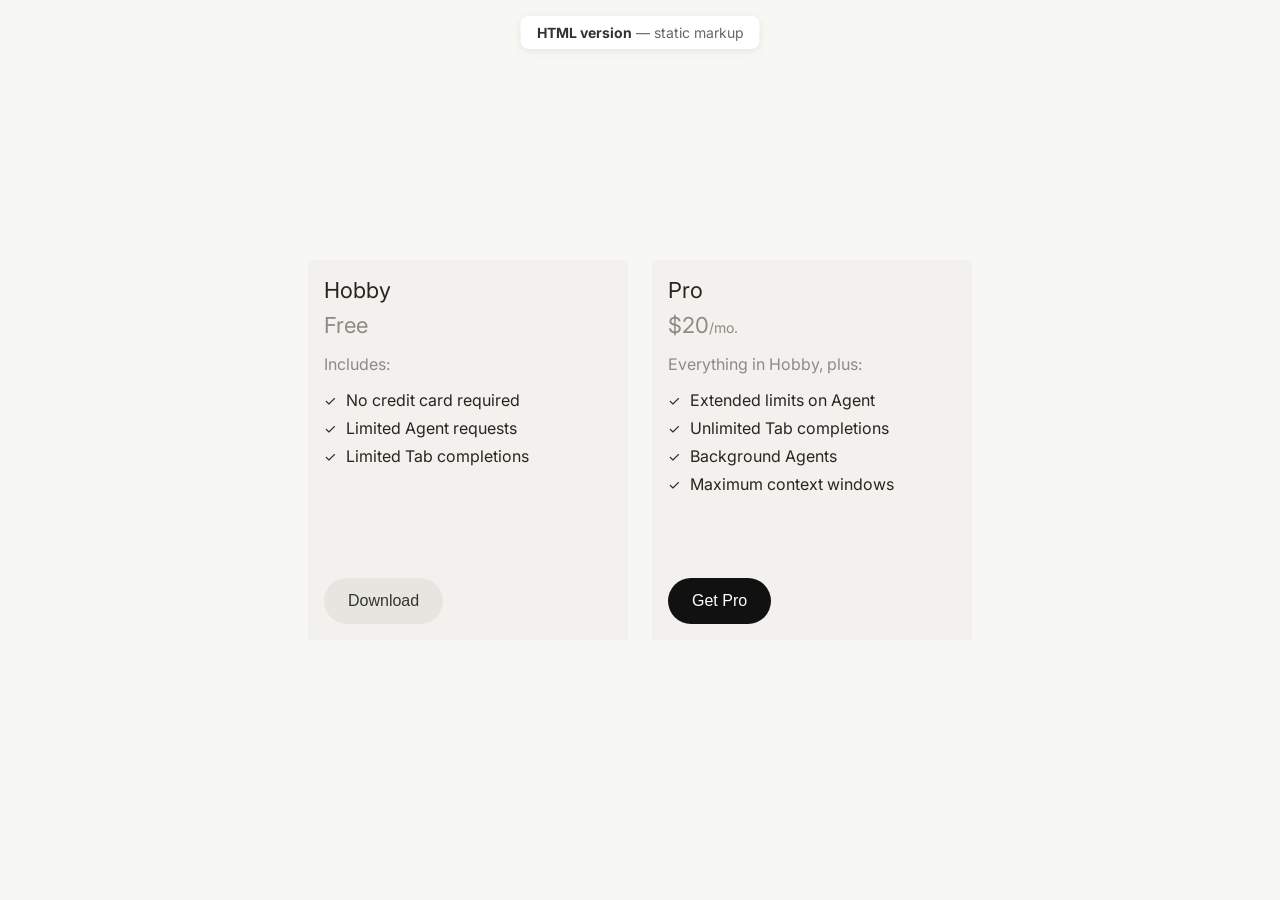
==== index.html @ e2c317f0 "Initial commit" ====
<!DOCTYPE html>
<html lang="en">
<head>
    <meta charset="UTF-8">
    <meta name="viewport" content="width=device-width, initial-scale=1.0">
    <title>Pricing Plans — HTML version</title>
    <link rel="preconnect" href="https://fonts.googleapis.com">
    <link rel="preconnect" href="https://fonts.gstatic.com" crossorigin>
    <link href="https://fonts.googleapis.com/css2?family=Inter:wght@400;500;600;700&display=swap" rel="stylesheet">
    <link rel="stylesheet" href="styles.css">
</head>
<body>
    <p class="page-label"><strong>HTML version</strong> — static markup</p>
    <div class="cards-container">
        <div class="card">
            <div class="card-top">
                <h3 class="card-title">Hobby</h3>
                <p class="card-price">
                    <span class="card-price-amount">Free</span>
                </p>
                <div class="card-content">
                    <p class="includes-text">Includes:</p>
                    <ul class="features-list">
                        <li>
                            <span class="checkmark">✓</span>
                            No credit card required
                        </li>
                        <li>
                            <span class="checkmark">✓</span>
                            Limited Agent requests
                        </li>
                        <li>
                            <span class="checkmark">✓</span>
                            Limited Tab completions
                        </li>
                    </ul>
                </div>
            </div>
            <button class="download-button secondary">Download</button>
        </div>
        <div class="card">
            <div class="card-top">
                <h3 class="card-title">Pro</h3>
                <p class="card-price">
                    <span class="card-price-amount">$20</span>
                    <span class="card-price-period">/mo.</span>
                </p>
                <div class="card-content">
                    <p class="includes-text">Everything in Hobby, plus:</p>
                    <ul class="features-list">
                        <li>
                            <span class="checkmark">✓</span>
                            Extended limits on Agent
                        </li>
                        <li>
                            <span class="checkmark">✓</span>
                            Unlimited Tab completions
                        </li>
                        <li>
                            <span class="checkmark">✓</span>
                            Background Agents
                        </li>
                        <li>
                            <span class="checkmark">✓</span>
                            Maximum context windows
                        </li>
                    </ul>
                </div>
            </div>
            <button class="download-button primary">Get Pro</button>
        </div>
    </div>
</body>
</html>
---- styles.css ----
* {
    margin: 0;
    padding: 0;
    box-sizing: border-box;
}

body {
    font-family: 'Inter', -apple-system, BlinkMacSystemFont, 'Segoe UI', Roboto, sans-serif;
    background-color: #f7f7f4;
    display: flex;
    justify-content: center;
    align-items: center;
    min-height: 100vh;
    padding: 20px;
}

.cards-container {
    display: flex;
    flex-direction: row;
    gap: 24px;
    flex-wrap: nowrap;
    justify-content: center;
    align-items: flex-start;
}

.card {
    display: flex;
    flex-direction: column;
    min-height: 380px;
    background-color: #f2f1ed;
    border-radius: 4px;
    padding: 16px;
    width: 320px;
    flex-shrink: 0;
}

.card-top {
    display: flex;
    flex-direction: column;
}

.card-title {
    font-size: 22px;
    line-height: 28px;
    font-weight: 400;
    color: #26251e;
    margin-bottom: 8px;
}

.card-price {
    font-size: 20px;
    color: rgba(38, 37, 30, 0.5);
    display: inline-flex;
    align-items: baseline;
}

.card-price-amount {
    font-size: 22px;
    font-weight: 400;
    color: rgba(38, 37, 30, 0.5);
}

.card-price-period {
    font-size: 14px;
    color: rgba(38, 37, 30, 0.5);
}

.card-content {
    margin-bottom: 32px;
}

.includes-text {
    font-size: 16px;
    color: rgba(38, 37, 30, 0.5);
    margin: 16px 0px;
}

.features-list {
    list-style: none;
    padding: 0;
}

.features-list li {
    display: flex;
    align-items: center;
    margin-bottom: 8px;
    font-size: 16px;
    color: #26251e;
}

.checkmark {
    color: #26251e;
    font-size: 14px;
    margin-right: 10px;
    font-weight: 400;
}

.download-button {
    margin-top: auto;
    width: fit-content;
    background-color: #e6e5e0;
    border: none;
    border-radius: 999px;
    padding: 14px 24px;
    font-size: 16px;
    font-weight: 500;
    color: #333;
    cursor: pointer;
    transition: background-color 0.2s ease;
}

.download-button:hover {
    background-color: #D8D6CE;
}

.download-button:active {
    background-color: #D8D6CE;
}

.download-button.primary {
    background-color: #111;
    color: #fff;
}

.download-button.primary:hover {
    background-color: #333;
}

.download-button.primary:active {
    background-color: #333;
}

.page-label {
    position: fixed;
    top: 16px;
    left: 50%;
    transform: translateX(-50%);
    font-size: 14px;
    color: #666;
    background: #fff;
    padding: 8px 16px;
    border-radius: 8px;
    box-shadow: 0 2px 8px rgba(0,0,0,0.08);
}

.page-label strong {
    color: #333;
}
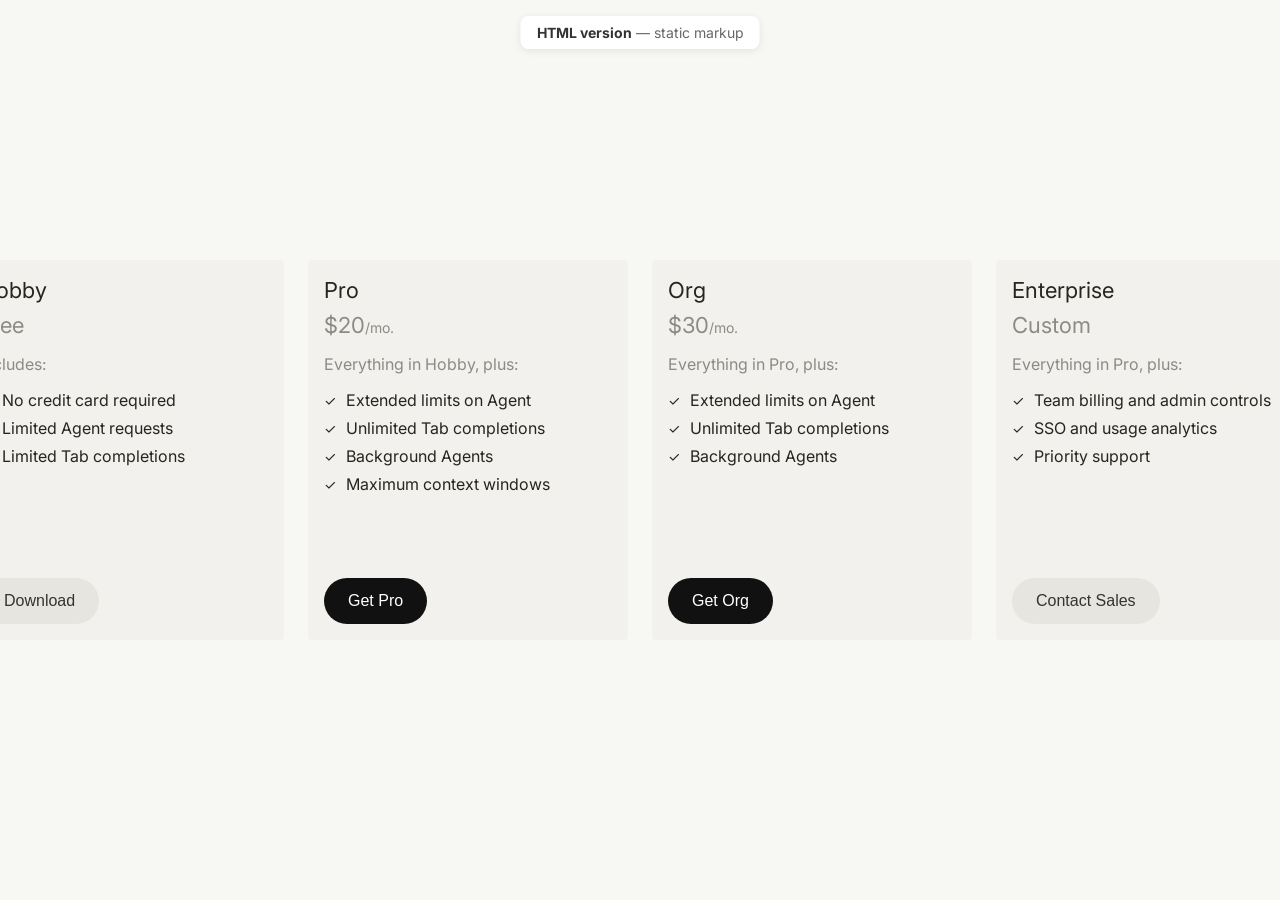
==== commit df18b988: "Added comments and two cards I have edited org and enterprise cards to the file and the comments to " ====
--- a/index.html
+++ b/index.html
@@ -1,23 +1,53 @@
 <!DOCTYPE html>
 <html lang="en">
 <head>
+    <!-- ==========================================
+         PAGE SETUP
+         Invisible settings: text encoding, mobile
+         scaling, and the browser tab title.
+         ========================================== -->
     <meta charset="UTF-8">
     <meta name="viewport" content="width=device-width, initial-scale=1.0">
     <title>Pricing Plans — HTML version</title>
+
+    <!-- ==========================================
+         FONTS
+         Loads the "Inter" typeface from Google Fonts.
+         The two "preconnect" links warm up the
+         connection so the font appears faster.
+         Weights loaded: 400, 500, 600, 700.
+         ========================================== -->
     <link rel="preconnect" href="https://fonts.googleapis.com">
     <link rel="preconnect" href="https://fonts.gstatic.com" crossorigin>
     <link href="https://fonts.googleapis.com/css2?family=Inter:wght@400;500;600;700&display=swap" rel="stylesheet">
+
+    <!-- STYLES: all visual design lives in styles.css -->
     <link rel="stylesheet" href="styles.css">
 </head>
 <body>
+    <!-- ==========================================
+         PAGE LABEL
+         Small badge pinned to the top of the screen
+         to show which version of the page this is.
+         ========================================== -->
     <p class="page-label"><strong>HTML version</strong> — static markup</p>
+
+    <!-- ==========================================
+         PRICING CARDS
+         Row that holds the plan cards side by side.
+         ========================================== -->
     <div class="cards-container">
+
+        <!-- ---------- CARD 1: Hobby (free plan) ---------- -->
         <div class="card">
+            <!-- Top area: title, price, and feature list -->
             <div class="card-top">
                 <h3 class="card-title">Hobby</h3>
                 <p class="card-price">
                     <span class="card-price-amount">Free</span>
                 </p>
+
+                <!-- Features included in this plan -->
                 <div class="card-content">
                     <p class="includes-text">Includes:</p>
                     <ul class="features-list">
@@ -36,15 +66,23 @@
                     </ul>
                 </div>
             </div>
+
+            <!-- Call to action: light grey (secondary) button -->
             <button class="download-button secondary">Download</button>
         </div>
+
+        <!-- ---------- CARD 2: Pro (paid plan) ---------- -->
         <div class="card">
+            <!-- Top area: title, price, and feature list -->
             <div class="card-top">
                 <h3 class="card-title">Pro</h3>
+                <!-- Price is split so "$20" and "/mo." can be styled separately -->
                 <p class="card-price">
                     <span class="card-price-amount">$20</span>
                     <span class="card-price-period">/mo.</span>
                 </p>
+
+                <!-- Features included in this plan -->
                 <div class="card-content">
                     <p class="includes-text">Everything in Hobby, plus:</p>
                     <ul class="features-list">
@@ -67,8 +105,75 @@
                     </ul>
                 </div>
             </div>
+
+            <!-- Call to action: black (primary) button to highlight this plan -->
             <button class="download-button primary">Get Pro</button>
         </div>
+        <!-- ---------- CARD 2: Pro (paid plan) ---------- -->
+        <div class="card">
+            <!-- Top area: title, price, and feature list -->
+            <div class="card-top">
+                <h3 class="card-title">Org</h3>
+                <!-- Price is split so "$20" and "/mo." can be styled separately -->
+                <p class="card-price">
+                    <span class="card-price-amount">$30</span>
+                    <span class="card-price-period">/mo.</span>
+                </p>
+                <div class="card-content">
+                    <p class="includes-text">Everything in Pro, plus:</p>
+                    <ul class="features-list">
+                        <li>
+                            <span class="checkmark">✓</span>
+                            Extended limits on Agent
+                        </li>
+                        <li>
+                            <span class="checkmark">✓</span>
+                            Unlimited Tab completions
+                        </li>
+                        <li>
+                            <span class="checkmark">✓</span>
+                            Background Agents
+                        </li>
+                        <li>
+                    </ul>
+                </div>
+            </div>
+            <button class="download-button primary">Get Org</button>
+        </div>
+
+        <!-- ---------- CARD 3: Enterprise (custom plan) ---------- -->
+        <div class="card">
+            <!-- Top area: title, price, and feature list -->
+            <div class="card-top">
+                <h3 class="card-title">Enterprise</h3>
+                <p class="card-price">
+                    <span class="card-price-amount">Custom</span>
+                </p>
+
+                <!-- Features included in this plan -->
+                <div class="card-content">
+                    <p class="includes-text">Everything in Pro, plus:</p>
+                    <ul class="features-list">
+                        <li>
+                            <span class="checkmark">✓</span>
+                            Team billing and admin controls
+                        </li>
+                        <li>
+                            <span class="checkmark">✓</span>
+                            SSO and usage analytics
+                        </li>
+                        <li>
+                            <span class="checkmark">✓</span>
+                            Priority support
+                        </li>
+                    </ul>
+                </div>
+            </div>
+
+            <!-- Call to action: light grey (secondary) button -->
+            <button class="download-button secondary">Contact Sales</button>
+        </div>
+
     </div>
 </body>
 </html>
--- a/styles.css
+++ b/styles.css
@@ -1,28 +1,73 @@
+/* ==============================================
+   PRICING PAGE STYLES
+
+   Contents:
+   1. Reset
+   2. Page layout
+   3. Cards container
+   4. Card
+   5. Card text (title, price, features)
+   6. Buttons
+   7. Page label
+
+   Colour palette:
+   #f7f7f4  Page background (off-white)
+   #f2f1ed  Card background (warm grey)
+   #26251e  Main text (near-black)
+   50% of #26251e  Secondary text (muted)
+   ============================================== */
+
+
+/* ----------------------------------------------
+   1. RESET
+   Removes default browser spacing so every
+   element starts from zero. "border-box" makes
+   width include padding and borders.
+   ---------------------------------------------- */
 * {
     margin: 0;
     padding: 0;
     box-sizing: border-box;
 }
 
+
+/* ----------------------------------------------
+   2. PAGE LAYOUT
+   Sets the font and background, and centres
+   the content in the middle of the screen.
+   ---------------------------------------------- */
 body {
     font-family: 'Inter', -apple-system, BlinkMacSystemFont, 'Segoe UI', Roboto, sans-serif;
     background-color: #f7f7f4;
     display: flex;
-    justify-content: center;
-    align-items: center;
-    min-height: 100vh;
+    justify-content: center;   /* Centre horizontally */
+    align-items: center;       /* Centre vertically */
+    min-height: 100vh;         /* At least full screen height */
     padding: 20px;
 }
 
+
+/* ----------------------------------------------
+   3. CARDS CONTAINER
+   Places the cards in a single row with a
+   24px gap. Cards stay on one line (no wrap).
+   ---------------------------------------------- */
 .cards-container {
     display: flex;
     flex-direction: row;
     gap: 24px;
     flex-wrap: nowrap;
     justify-content: center;
-    align-items: flex-start;
-}
-
+    align-items: flex-start;   /* Align cards to the top */
+}
+
+
+/* ----------------------------------------------
+   4. CARD
+   A single plan card: 320px wide, stacked
+   vertically, with a minimum height so both
+   cards line up.
+   ---------------------------------------------- */
 .card {
     display: flex;
     flex-direction: column;
@@ -31,14 +76,21 @@
     border-radius: 4px;
     padding: 16px;
     width: 320px;
-    flex-shrink: 0;
-}
-
+    flex-shrink: 0;            /* Card never squashes narrower */
+}
+
+/* Top section of the card (everything above the button) */
 .card-top {
     display: flex;
     flex-direction: column;
 }
 
+
+/* ----------------------------------------------
+   5. CARD TEXT
+   ---------------------------------------------- */
+
+/* Plan name, e.g. "Hobby" or "Pro" */
 .card-title {
     font-size: 22px;
     line-height: 28px;
@@ -47,6 +99,7 @@
     margin-bottom: 8px;
 }
 
+/* Price row: aligns amount and period on the same text baseline */
 .card-price {
     font-size: 20px;
     color: rgba(38, 37, 30, 0.5);
@@ -54,32 +107,38 @@
     align-items: baseline;
 }
 
+/* Price amount, e.g. "$20" or "Free" */
 .card-price-amount {
     font-size: 22px;
     font-weight: 400;
     color: rgba(38, 37, 30, 0.5);
 }
 
+/* Billing period, e.g. "/mo." (smaller than the amount) */
 .card-price-period {
     font-size: 14px;
     color: rgba(38, 37, 30, 0.5);
 }
 
+/* Features block: 32px space before the button */
 .card-content {
     margin-bottom: 32px;
 }
 
+/* "Includes:" heading above the feature list */
 .includes-text {
     font-size: 16px;
     color: rgba(38, 37, 30, 0.5);
-    margin: 16px 0px;
-}
-
+    margin: 16px 0px;          /* 16px above and below */
+}
+
+/* Feature list: removes default bullet points */
 .features-list {
     list-style: none;
     padding: 0;
 }
 
+/* Each feature row: checkmark and text side by side */
 .features-list li {
     display: flex;
     align-items: center;
@@ -88,61 +147,81 @@
     color: #26251e;
 }
 
+/* The ✓ icon before each feature */
 .checkmark {
     color: #26251e;
     font-size: 14px;
-    margin-right: 10px;
+    margin-right: 10px;        /* Space between icon and text */
     font-weight: 400;
 }
 
+
+/* ----------------------------------------------
+   6. BUTTONS
+   Default style is the light grey (secondary)
+   pill button. Add ".primary" for the black
+   version.
+   ---------------------------------------------- */
 .download-button {
-    margin-top: auto;
-    width: fit-content;
+    margin-top: auto;          /* Pushes button to the bottom of the card */
+    width: fit-content;        /* Button only as wide as its label */
     background-color: #e6e5e0;
     border: none;
-    border-radius: 999px;
+    border-radius: 999px;      /* Fully rounded "pill" shape */
     padding: 14px 24px;
     font-size: 16px;
     font-weight: 500;
     color: #333;
     cursor: pointer;
-    transition: background-color 0.2s ease;
-}
-
+    transition: background-color 0.2s ease;   /* Smooth colour change on hover */
+}
+
+/* Secondary button: hover (mouse over) */
 .download-button:hover {
     background-color: #D8D6CE;
 }
 
+/* Secondary button: active (while clicking) */
 .download-button:active {
     background-color: #D8D6CE;
 }
 
+/* Primary button: black with white text */
 .download-button.primary {
     background-color: #111;
     color: #fff;
 }
 
+/* Primary button: hover */
 .download-button.primary:hover {
     background-color: #333;
 }
 
+/* Primary button: active */
 .download-button.primary:active {
     background-color: #333;
 }
 
+
+/* ----------------------------------------------
+   7. PAGE LABEL
+   White badge fixed to the top centre of the
+   screen. Stays in place when scrolling.
+   ---------------------------------------------- */
 .page-label {
     position: fixed;
     top: 16px;
     left: 50%;
-    transform: translateX(-50%);
+    transform: translateX(-50%);   /* Shifts back by half its width to truly centre it */
     font-size: 14px;
     color: #666;
     background: #fff;
     padding: 8px 16px;
     border-radius: 8px;
-    box-shadow: 0 2px 8px rgba(0,0,0,0.08);
-}
-
+    box-shadow: 0 2px 8px rgba(0,0,0,0.08);   /* Soft drop shadow */
+}
+
+/* Bold part of the label ("HTML version") */
 .page-label strong {
     color: #333;
 }
